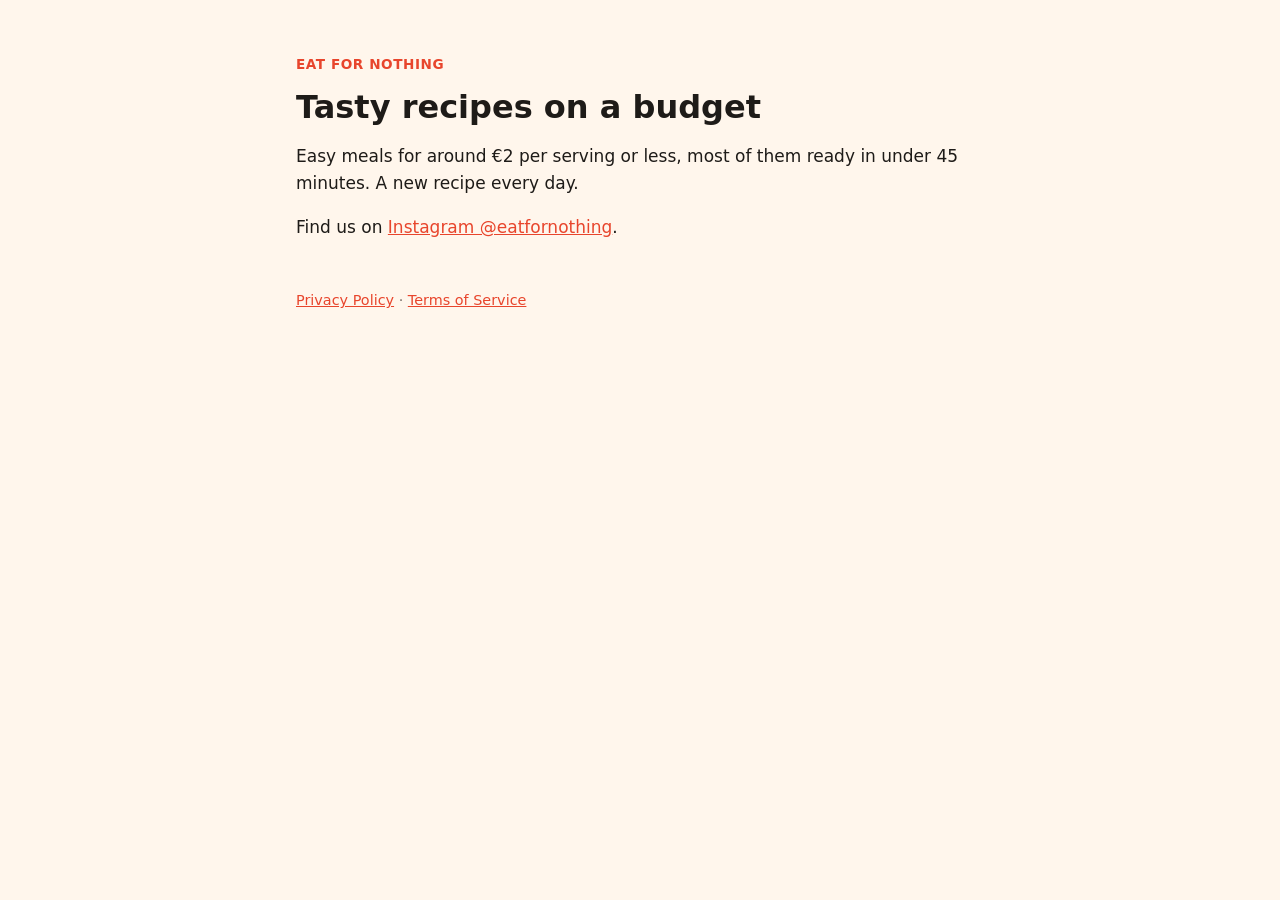
==== index.html @ cdfb82f3 "Add website with privacy policy, terms and sign-in callback page Co-Authored-By: Claude Opus 5.5 <no" ====
<!doctype html>
<html lang="en"><head><meta charset="utf-8"><meta name="viewport" content="width=device-width,initial-scale=1">
<title>Eat for Nothing</title><link rel="stylesheet" href="style.css"></head>
<body><main>
<p class="brand">Eat for Nothing</p>
<h1>Tasty recipes on a budget</h1>
<p>Easy meals for around €2 per serving or less, most of them ready in under 45 minutes. A new recipe every day.</p>
<p>Find us on <a href="https://www.instagram.com/eatfornothing/">Instagram @eatfornothing</a>.</p>
<footer class="muted"><a href="privacy.html">Privacy Policy</a> · <a href="terms.html">Terms of Service</a></footer>
</main></body></html>
---- style.css ----
:root{--bg:#FFF6EC;--text:#1E1B18;--muted:#7A716A;--accent:#E8452C;--card:#FFFFFF}
@media (prefers-color-scheme:dark){:root{--bg:#1A1714;--text:#F4EDE6;--muted:#B5AAA0;--card:#26211D}}
*{box-sizing:border-box}
body{margin:0;background:var(--bg);color:var(--text);font:17px/1.6 system-ui,-apple-system,"Segoe UI",sans-serif}
main{max-width:720px;margin:0 auto;padding:40px 16px 64px}
h1{font-size:2rem;line-height:1.15;margin:0 0 8px}
h2{font-size:1.15rem;margin:32px 0 8px}
.brand{color:var(--accent);font-weight:800;letter-spacing:.04em;text-transform:uppercase;font-size:.85rem}
.muted{color:var(--muted)}
a{color:var(--accent)}
.card{background:var(--card);border-radius:16px;padding:20px;margin:24px 0;word-break:break-all}
code{font-size:1rem}
button{background:var(--accent);color:#fff;border:0;border-radius:999px;padding:12px 22px;font-weight:700;font-size:1rem;cursor:pointer}
footer{margin-top:48px;font-size:.9rem}
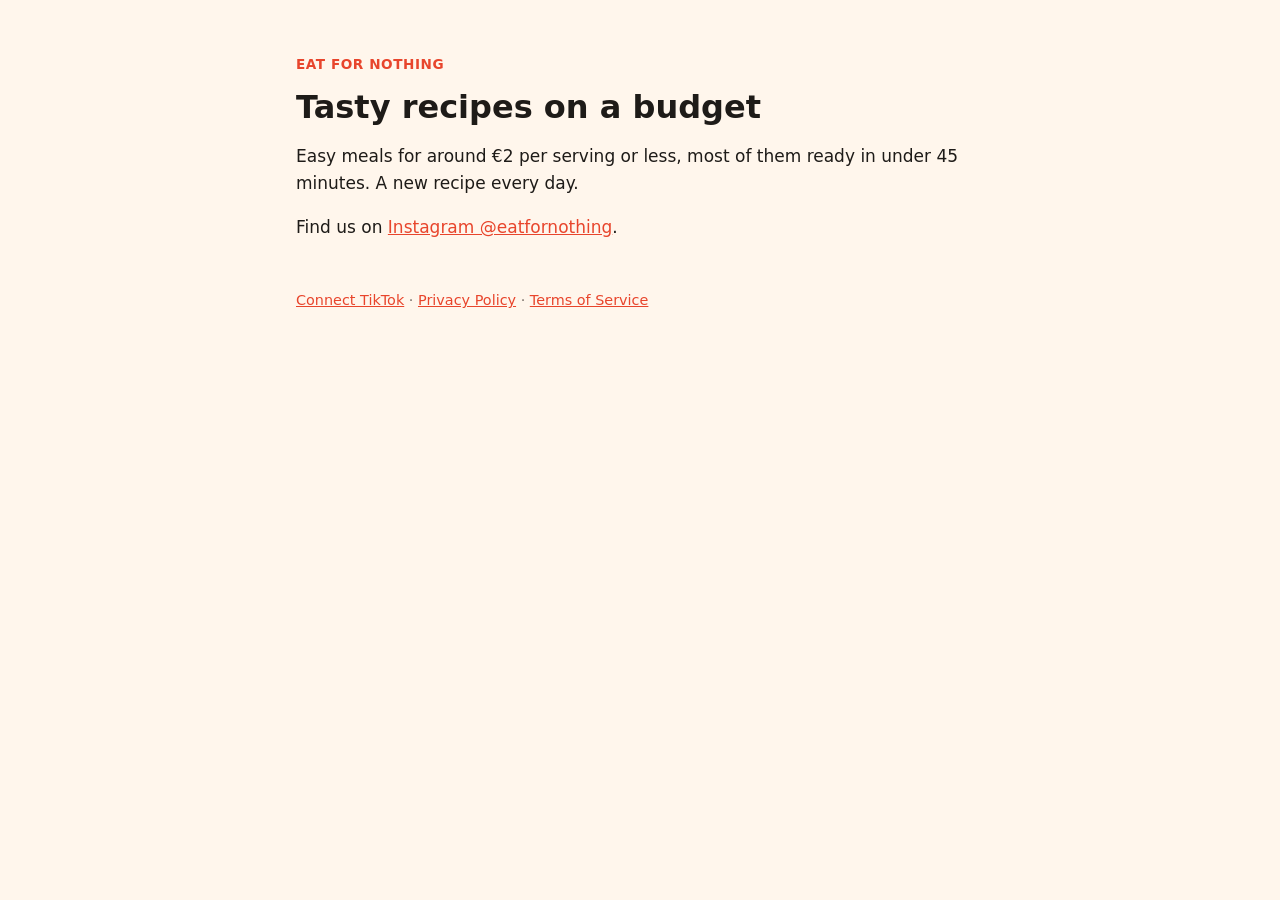
==== commit 97956b3a: "Seite zum Verbinden mit TikTok" ====
--- a/index.html
+++ b/index.html
@@ -6,5 +6,5 @@
 <h1>Tasty recipes on a budget</h1>
 <p>Easy meals for around €2 per serving or less, most of them ready in under 45 minutes. A new recipe every day.</p>
 <p>Find us on <a href="https://www.instagram.com/eatfornothing/">Instagram @eatfornothing</a>.</p>
-<footer class="muted"><a href="privacy.html">Privacy Policy</a> · <a href="terms.html">Terms of Service</a></footer>
+<footer class="muted"><a href="connect.html">Connect TikTok</a> · <a href="privacy.html">Privacy Policy</a> · <a href="terms.html">Terms of Service</a></footer>
 </main></body></html>
